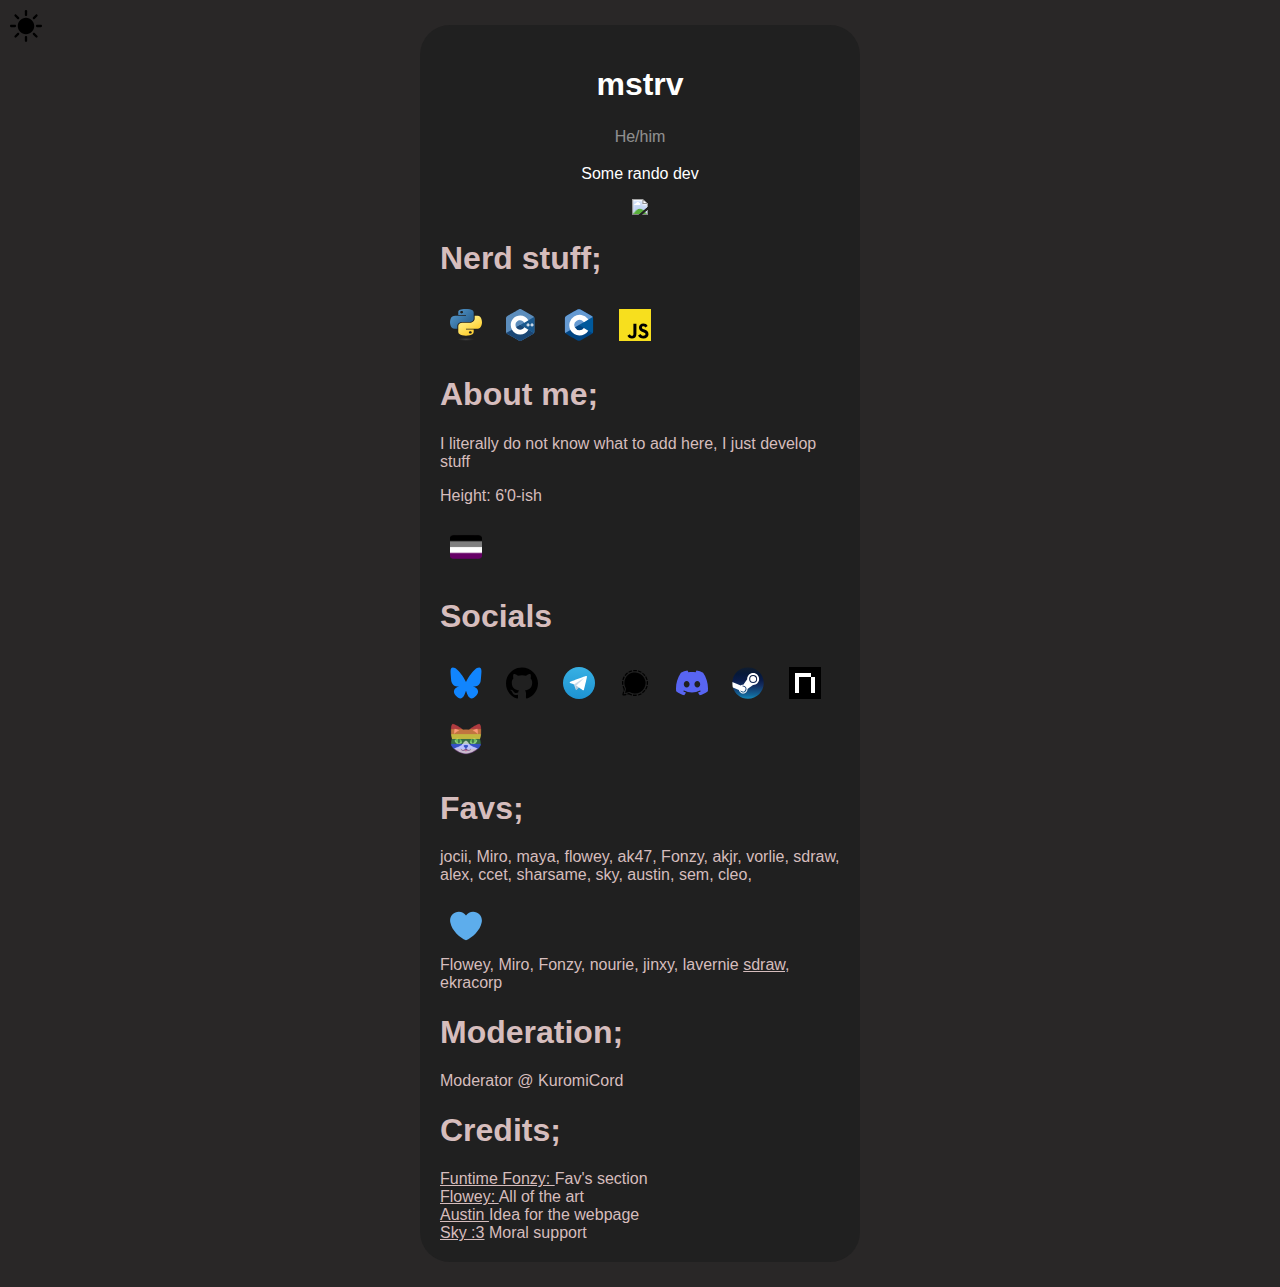
==== index.html @ 1d6849f6 "hotpatch, idk what i changed" ====
<!DOCTYPE html>
<html lang="en">
<head>
    <meta charset="UTF-8">
    <meta name="viewport" content="width=device-width, initial-scale=1.0">
    <link rel="stylesheet" href="styles/dark.css" id="theme-style">
    <link rel="icon" type="image/x-icon" href="/img/platforms/meowsocial.png">
    <script src="script.js"></script>
    <title>mstrv</title>
</head>
<body>
    <div class="wrapper">
        <div class="content">
            <h1>mstrv</h1>
            <div class="pronouns">He/him</div>
            <p>Some rando dev</p>
            <img src="https://discord.c99.nl/widget/theme-4/852891241125117962.png">
            <br>
            <div class="info">
                <h1>Nerd stuff;</h1>
                <div class="lang">
                    <a href="https://python.org">
                        <img src="img/icons/lang/python.svg" alt="Python" width="32" height="32" id="python-lang">
                        <div class="lang-tooltip">Python</div>
                    </a>
                </div>
                
                <div class="lang">
                    <a href="https://en.wikipedia.org/wiki/C%2B%2B">
                        <img src="img/icons/lang/cpp.svg" alt="C++" width="32" height="32" id="cpp-lang">
                        <div class="lang-tooltip">C++</div>
                    </a>
                </div>
                <div class="lang">
                    <a href="https://en.wikipedia.org/wiki/C">
                        <img src="img/icons/lang/c.svg" alt="C" width="32" height="32" id="c-lang">
                        <div class="lang-tooltip">C</div>
                    </a>
                </div>
                <div class="lang">
                    <a href="https://en.wikipedia.org/wiki/javascript">
                        <img src="img/icons/lang/js.svg" alt="JavaScript" width="32" height="32" id="js-lang">
                        <div class="lang-tooltip">JavaScript</div>
                    </a>
            </div>
            <div class="abtme">
                <h1> About me;</h1>
                <p> I literally do not know what to add here, I just develop stuff</p>
                <p> Height: 6'0-ish</p>
                <div class="sexuality">
                    <a href="https://lgbtqia.fandom.com/wiki/Asexual">
                        <img src="img/icons/asexual_pride_flag.png" alt="Asexual" width="32" height="32"  id="sexualityimg">
                        <div class="sexuality-tooltip">Asexual</div>
                    </a>
                </div>
            </div>
            <div class="wtfamidoing">
                <h1>Socials</h1>
                <a href="https://bsky.app/profile/mstrv.pl" class="platform">
                    <img src="img/platforms/bsky.svg" height="32" width="32" alt="Bsky">
                    <div class="platform-tooltip">Bluesky</div>
                </a>
                <a href="https://github.com/merowo" class="platform">
                    <img src="img/platforms/github.svg" height="32" width="32" alt="GitHub">
                    <div class="platform-tooltip">GitHub</div>
                </a>
                <a href="https://t.me/mstrv_pl" class="platform"> 
                    <img src="img/platforms/telegram.svg" height="32" width="32" alt="Telegram">
                    <div class="platform-tooltip">Telegram</div>
                </a>
                <a href="https://signal.me/#eu/SZ9XDUxWKH9Jk5J8yTR2GjT/53jJ+OvVmW6Jm0h5/0hXpMifmW1IcK3JAR5KY2PI" class="platform">
                    <img src="img/platforms/signal.svg" height="32" width="32" alt="Signal">
                    <div class="platform-tooltip">Signal</div>
                </a>
                <a href="discord" class="platform">
                    <img src="img/platforms/discord.svg" height="32" width="32" alt="Discord"> 
                    <div class="platform-tooltip">Discord</div>
                </a>
                <a href="https://steamcommunity.com/id/mstrv_pl" class="platform">
                    <img src="img/platforms/steam.svg" height="32" width="32" alt="Steam">
                    <div class="platform-tooltip">Steam</div>
                </a>
                <a href="https://namemc.com/profile/Mstrv.1" class="platform">
                    <img src="img/platforms/namemc.svg" height="32" width="32" alt="Minecraft">
                    <div class="platform-tooltip">NameMC</div>
                </a>
                <a href="https://meow.social/@mero" class="platform">
                    <img src="img/platforms/meowsocial.png" height="32" width="32" alt="Mastodon">
                    <div class="platform-tooltip">meow.social</div>
                </a>
            </div>
            <div class="favs">
                <h1> Favs;</h1>
                <p>jocii, Miro, maya, flowey, ak47, Fonzy, akjr, vorlie, sdraw, alex, ccet, sharsame, sky, austin, sem, cleo,<p>
                <div class="friend">
                    <a href="#">
                        <img src="img/icons/friendship.svg" alt="Friendship" width="32" height="32" id="friend">
                        <div class="friend-tooltip">Friends <br>
                            <span class="first-line">Really just people without who I wouldn't be the person I am, I wanted to say thank you to people below.</span>
                        </div>
                    </a>
                </div>
                <br>
                Flowey, Miro, Fonzy, nourie, jinxy, lavernie <a href="https://www.instagram.com/ssdrawrof">sdraw</a>, ekracorp
            </div>
            <div class="work">
                <h1 style="text-align: left;">Moderation;</h1>
                <p>Moderator @ KuromiCord</p>
            </div>
            <div class="credits">
                <h1>Credits;</h1>
                <a href="https://github.com/funtimefonzy">Funtime Fonzy: </a><span>Fav's section</span><br>
                <a href="https://www.instagram.com/floweythechocolate">Flowey: </a><span>All of the art</span><br>
                <a href="https://austinn.profile.lol/">Austin </a><span>Idea for the webpage</span><br>
                <a href="https://twitter.com/dootskyre">Sky :3</a><span> Moral support</span>
            </div>
        </div>
    </div>
    <a rel="me" href="https://meow.social/@mero"></a>
    <!-- a button to switch theme from dark to light -->
    <div class="theme-switch">
        <a href="javascript:switchTheme()" id="theme-switch">
            <img src="img/icons/sun.svg" alt="Theme" width="32" height="32">
        </a>
    </div>

</body>
</html>
---- styles/dark.css ----
/* Global styles */
body {
  margin: 0;
  padding: 0;
  font-family: Arial, sans-serif;
  background: #292727; 
}

.wrapper {
  display: flex;
  justify-content: center;
  align-items: center;
  min-height: 100vh;
}

.content {
  text-align: center;
  padding: 20px;
  border-radius: 30px;
  background-color:#202020;
  color: #fff; 
  max-width: 400px; 
  overflow-wrap: break-word; 
  margin-bottom: 25px;
  margin-top: 25px;
}

/* Pronouns field styling */
.pronouns {
  opacity: 50%;
  padding: 3px;
  border-radius: 2px;
  margin-top: 2px; 
  color: #fff; 
}

/* Info field styling */
.info, .abtme, .favs, .work, .relatables, .wtfamidoing {
  text-align: left;
  margin-top: 10px; 
  color: #d6bdbd; 
}
.work {
  text-align: left;
  margin-top: 10px; 
  color: #d6bdbd; 
}

a {
  color: inherit; 
  text-decoration: underline;
  cursor: pointer; 
}

.credits {
  text-align: left;
  margin-top: 10px; 
  color: #d6bdbd; 
}

/* Friends and platform styling */
.friend, .platform, .sexuality, .lang {
  display: inline-block;
  position: relative;
  margin: 10px;
  transition: transform 0.3s ease;
}

.friend:hover, .platform:hover, .sexuality:hover, .lang:hover {
  transform: scale(1.2);
}

.friend-tooltip {
  width: 250px; /* Adjust the width as needed */
  white-space: normal; /* Allow word wrapping */
}



.friend-tooltip, .platform-tooltip, .sexuality-tooltip, .lang-tooltip {
  position: absolute;
  top: 100%;
  left: 50%;
  transform: translateX(-50%);
  background-color: #333;
  color: #fff;
  padding: 5px;
  border-radius: 5px;
  opacity: 0;
  transition: opacity 0.3s ease;
  pointer-events: none;
}

.friend:hover .friend-tooltip, 
.platform:hover .platform-tooltip, 
.sexuality:hover .sexuality-tooltip,
.lang:hover .lang-tooltip {
  opacity: 1;
}
.friend-tooltip:before, .platform-tooltip:before, .sexuality-tooltip:before, .lang-tooltip:before {
  content: '';
  position: absolute;
  top: -5px;
  left: 50%;
  transform: translateX(-50%);
  border-width: 5px;
  border-style: solid;
  border-color: transparent transparent #333 transparent;
}

.first-line {
  font-size: 12px; /* Adjust the font size as needed */
}

.theme-switch {
  position: absolute;
  top: 0;
  left: 0;
  margin: 10px;
  
  

}
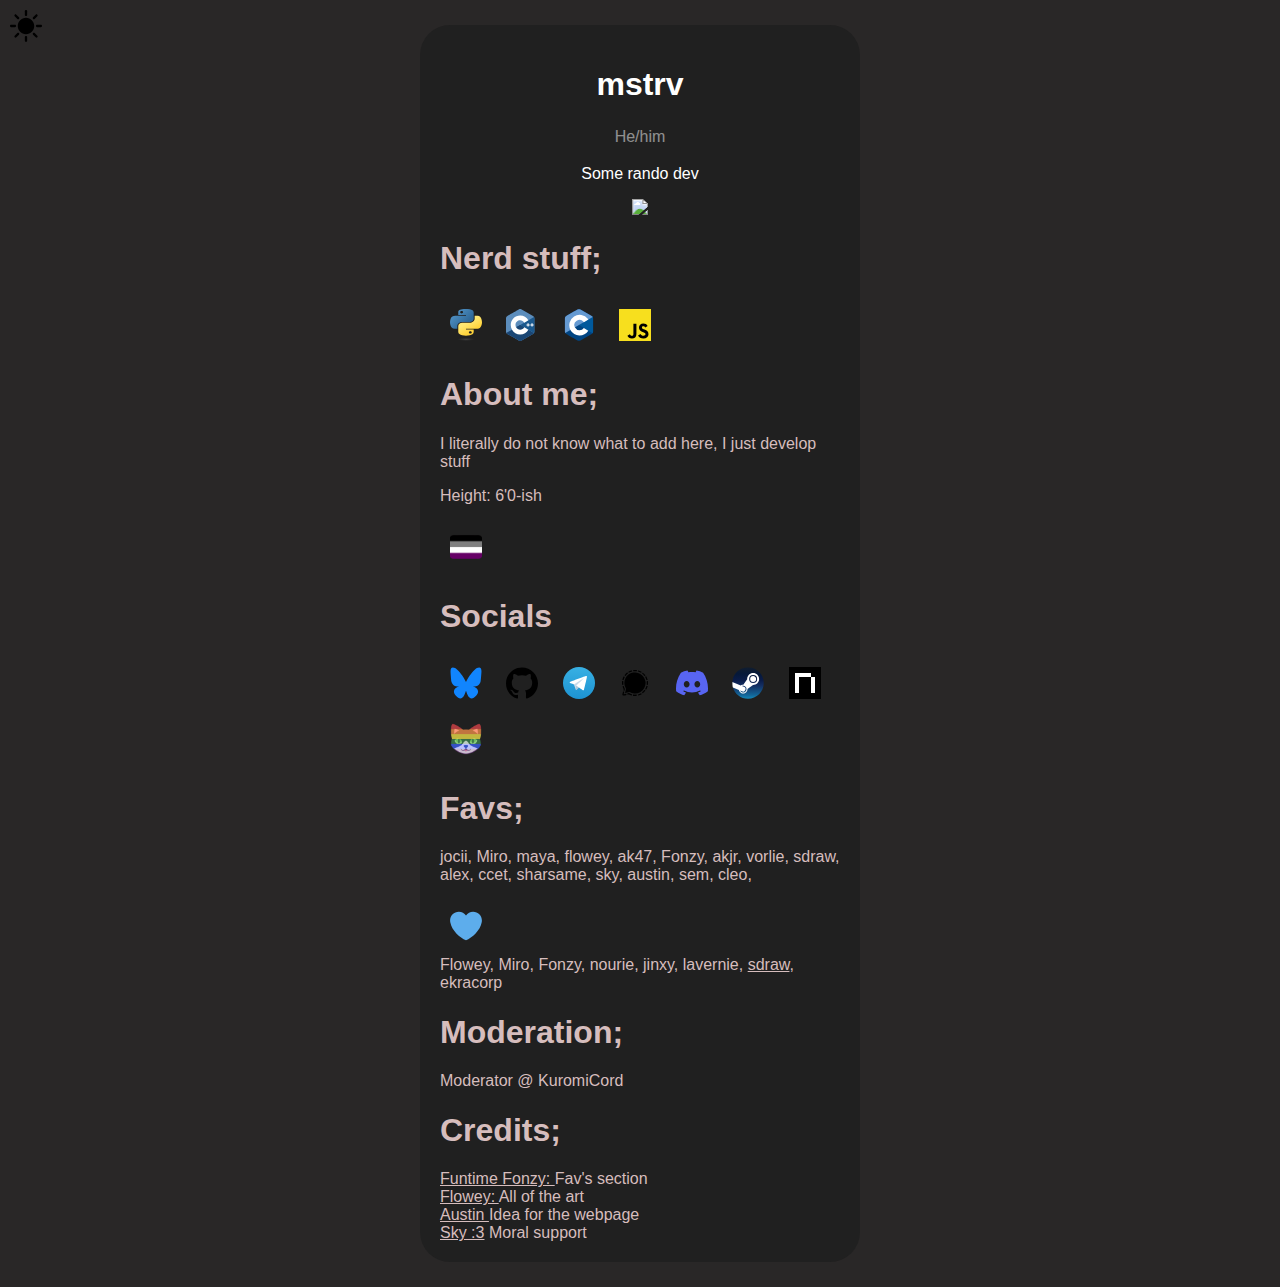
==== commit 85b18f46: "added a comma" ====
--- a/index.html
+++ b/index.html
@@ -101,7 +101,7 @@
                     </a>
                 </div>
                 <br>
-                Flowey, Miro, Fonzy, nourie, jinxy, lavernie <a href="https://www.instagram.com/ssdrawrof">sdraw</a>, ekracorp
+                Flowey, Miro, Fonzy, nourie, jinxy, lavernie, <a href="https://www.instagram.com/ssdrawrof">sdraw</a>, ekracorp
             </div>
             <div class="work">
                 <h1 style="text-align: left;">Moderation;</h1>
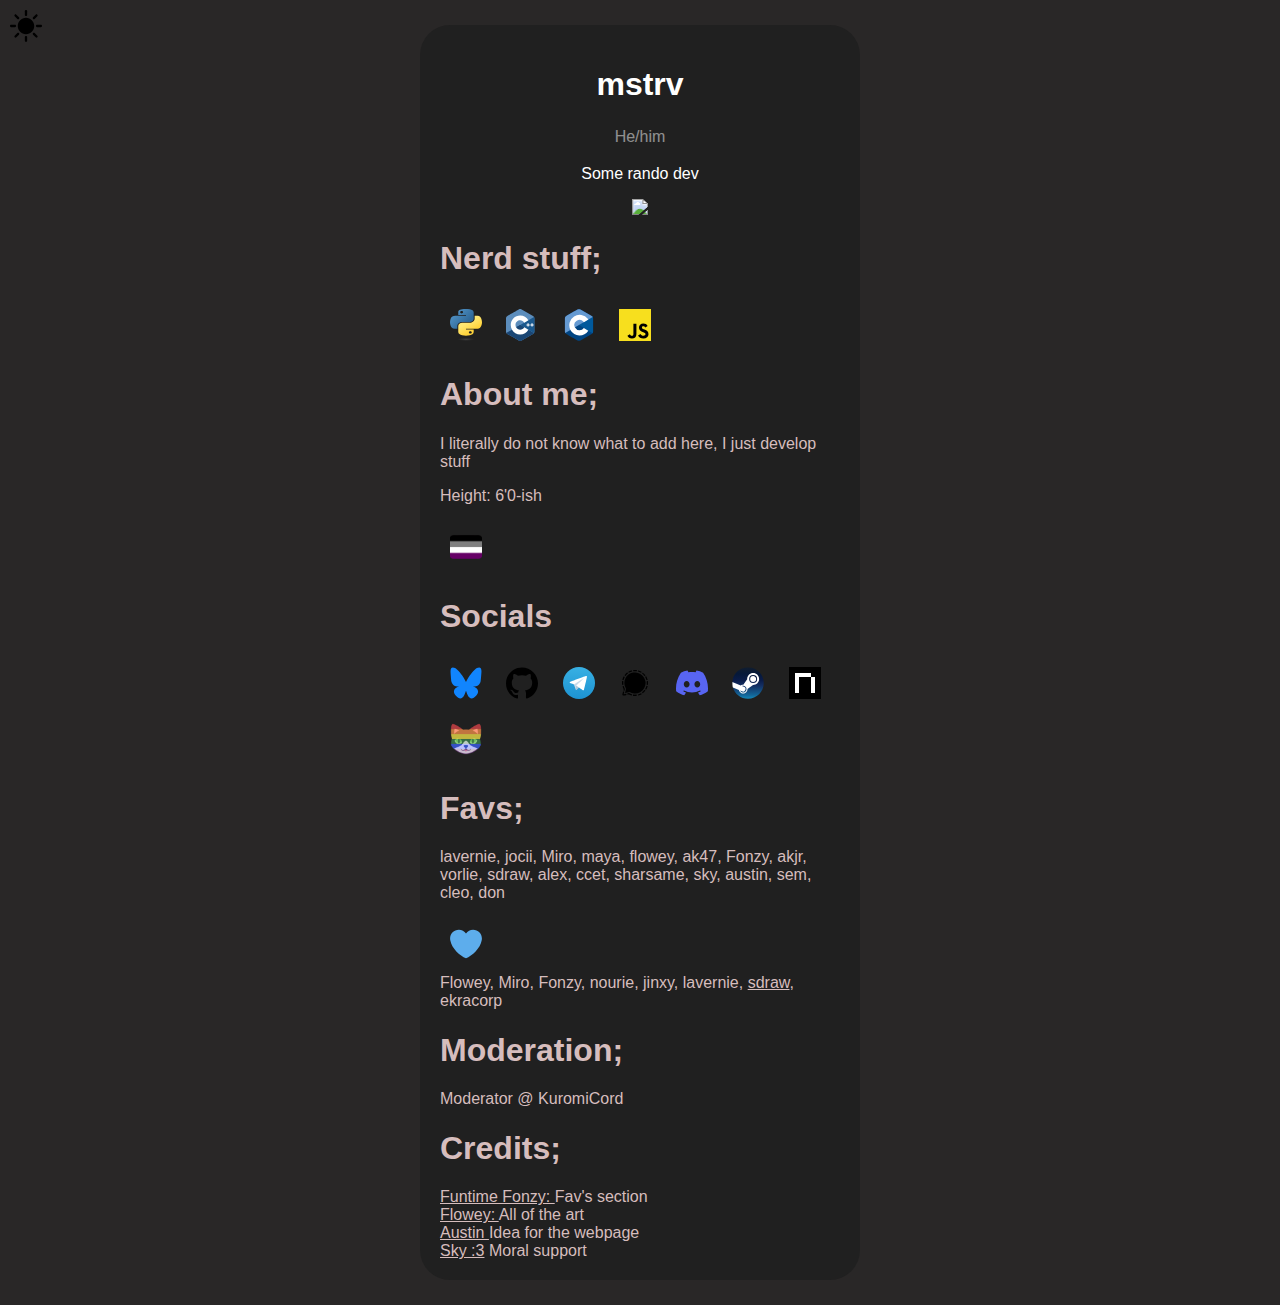
==== commit 224291d2: "idk what i added for real" ====
--- a/index.html
+++ b/index.html
@@ -91,7 +91,7 @@
             </div>
             <div class="favs">
                 <h1> Favs;</h1>
-                <p>jocii, Miro, maya, flowey, ak47, Fonzy, akjr, vorlie, sdraw, alex, ccet, sharsame, sky, austin, sem, cleo,<p>
+                <p>lavernie, jocii, Miro, maya, flowey, ak47, Fonzy, akjr, vorlie, sdraw, alex, ccet, sharsame, sky, austin, sem, cleo, don<p>
                 <div class="friend">
                     <a href="#">
                         <img src="img/icons/friendship.svg" alt="Friendship" width="32" height="32" id="friend">
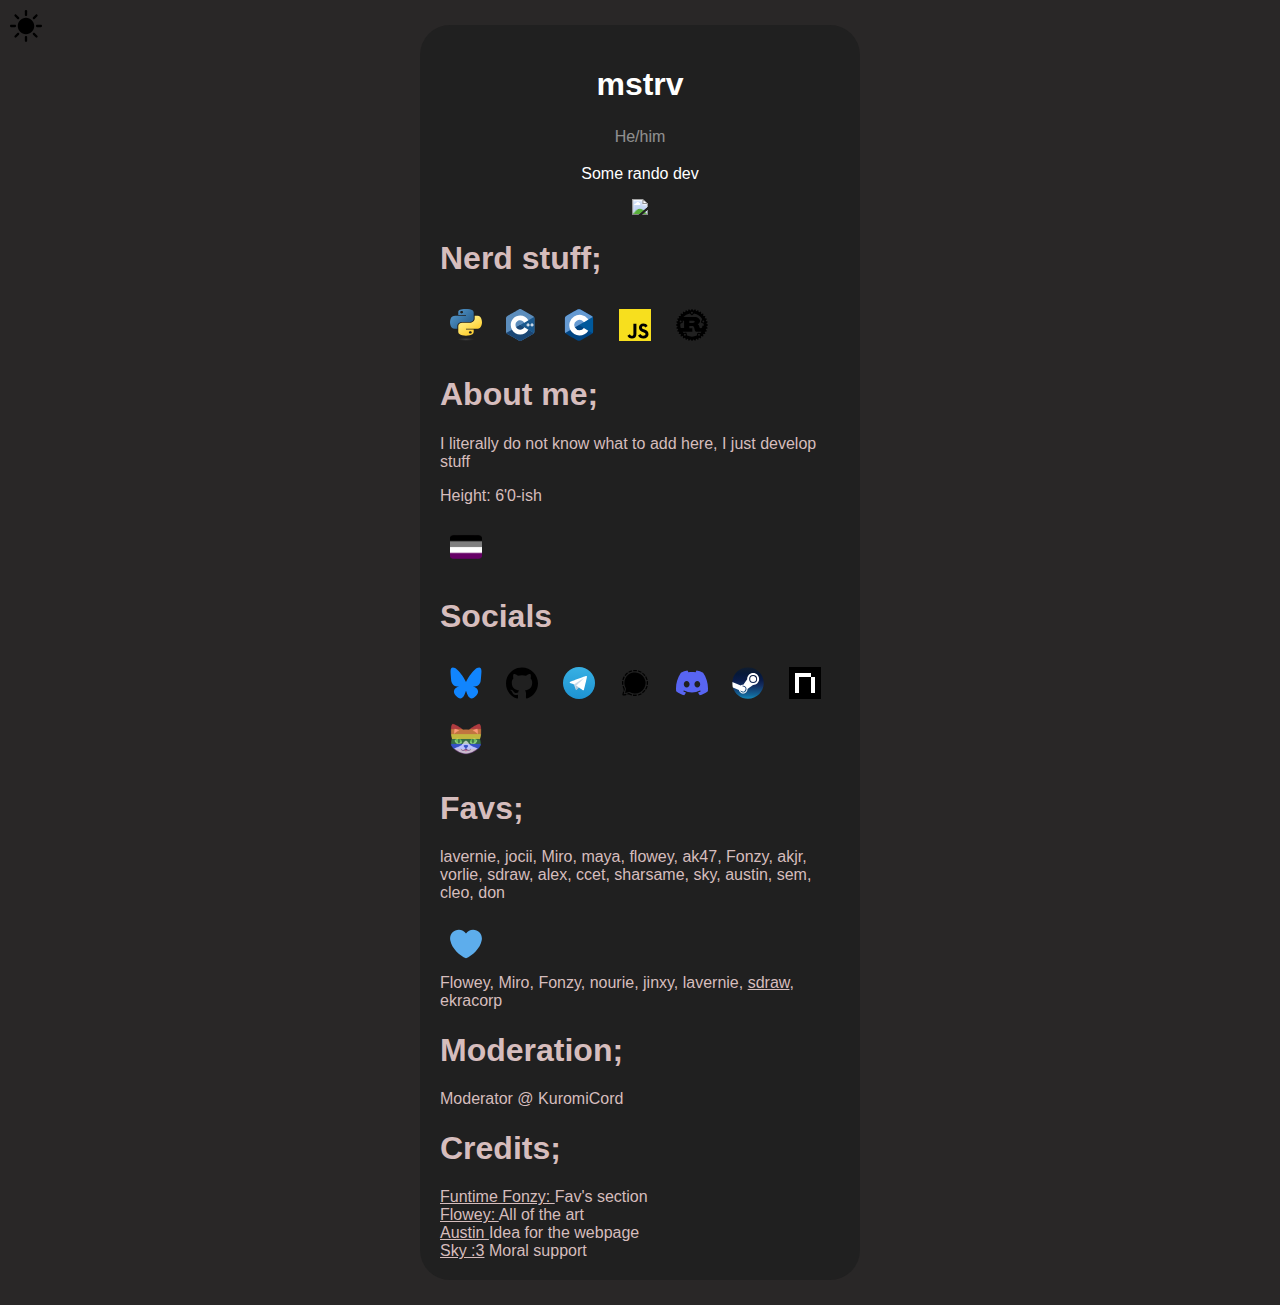
==== commit 8b8fe1ca: "Added rust as a lang under nerd stuff; header" ====
--- a/index.html
+++ b/index.html
@@ -42,6 +42,12 @@
                         <img src="img/icons/lang/js.svg" alt="JavaScript" width="32" height="32" id="js-lang">
                         <div class="lang-tooltip">JavaScript</div>
                     </a>
+            </div>
+            <div class="lang">
+                <a href="https://en.wikipedia.org/wiki/rust_(programming_language)">
+                    <img src="img/icons/lang/rust.svg" alt="Rust" width="32" height="32" id="rust-lang">
+                    <div class="lang-tooltip">Rust</div>
+                </a>
             </div>
             <div class="abtme">
                 <h1> About me;</h1>
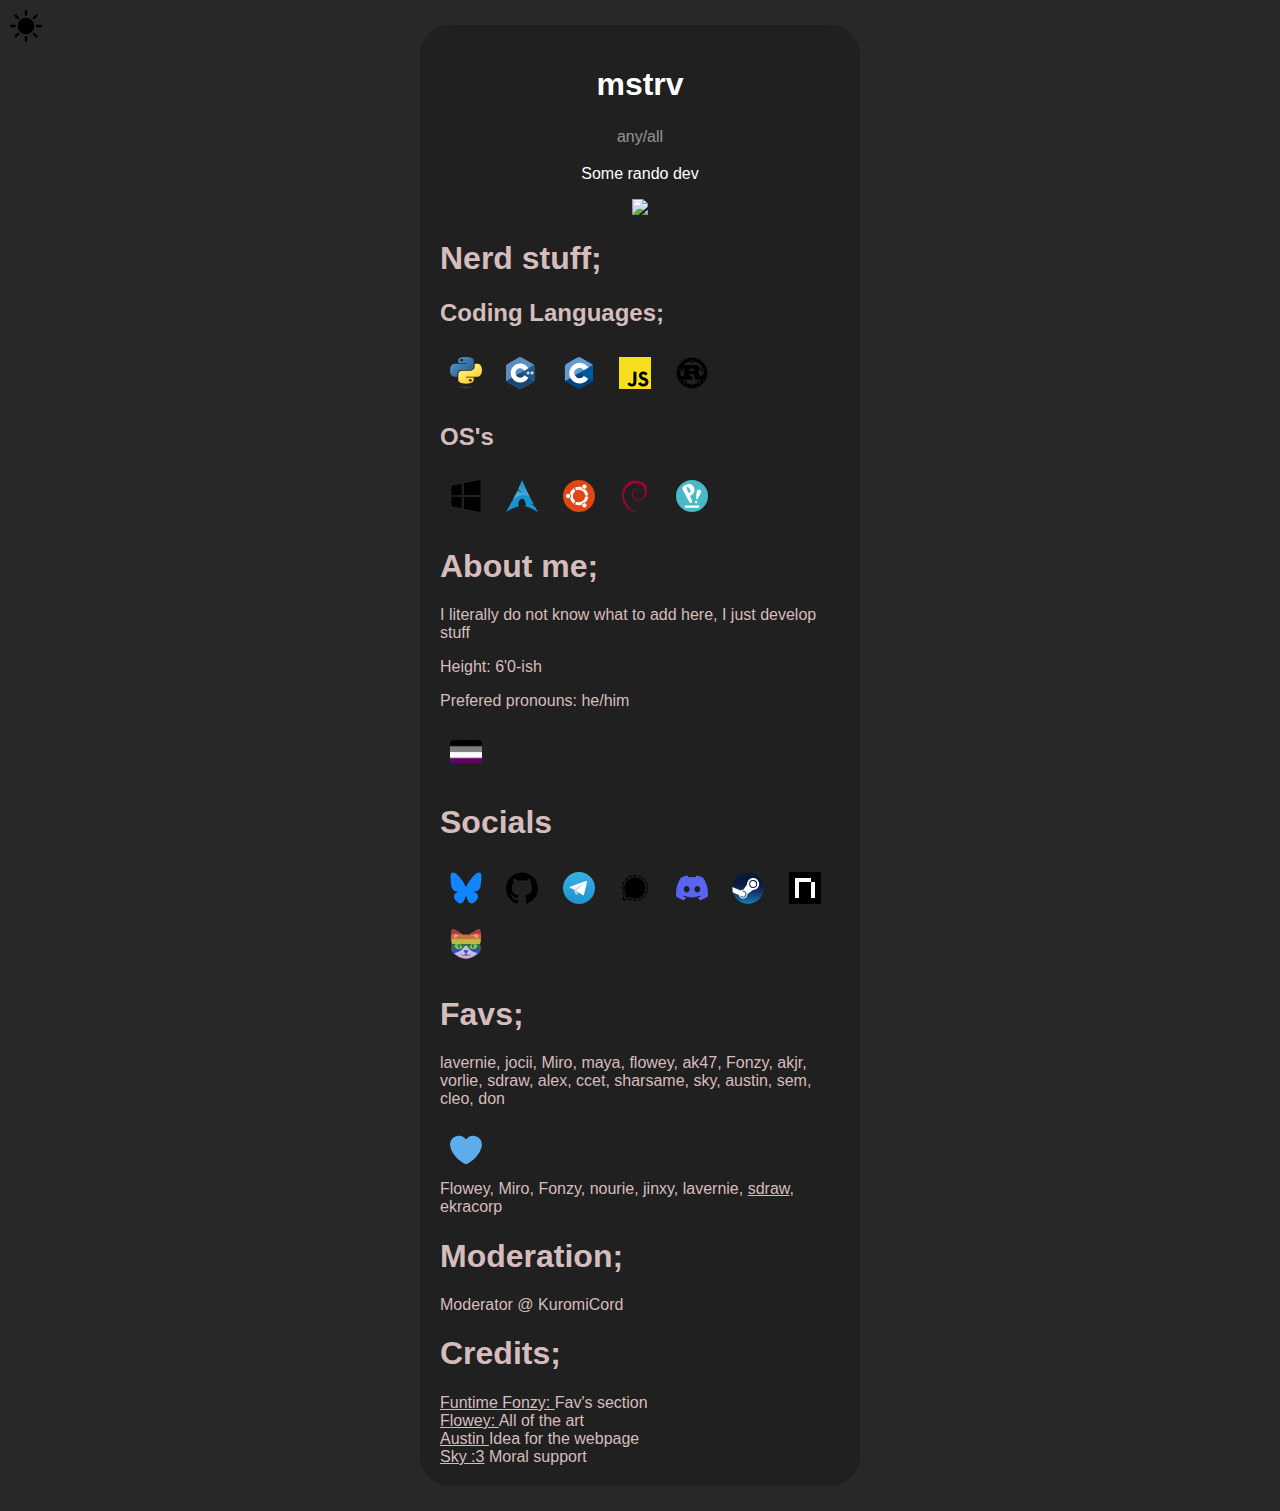
==== commit fdb142de: "Updated pronouns, added more stuff to nerd stuff section, added prefered pronouns to about me;" ====
--- a/index.html
+++ b/index.html
@@ -12,19 +12,19 @@
     <div class="wrapper">
         <div class="content">
             <h1>mstrv</h1>
-            <div class="pronouns">He/him</div>
+            <div class="pronouns">any/all</div>
             <p>Some rando dev</p>
             <img src="https://discord.c99.nl/widget/theme-4/852891241125117962.png">
             <br>
             <div class="info">
                 <h1>Nerd stuff;</h1>
+                <h2>Coding Languages;</h2>
                 <div class="lang">
                     <a href="https://python.org">
                         <img src="img/icons/lang/python.svg" alt="Python" width="32" height="32" id="python-lang">
                         <div class="lang-tooltip">Python</div>
                     </a>
                 </div>
-                
                 <div class="lang">
                     <a href="https://en.wikipedia.org/wiki/C%2B%2B">
                         <img src="img/icons/lang/cpp.svg" alt="C++" width="32" height="32" id="cpp-lang">
@@ -42,17 +42,50 @@
                         <img src="img/icons/lang/js.svg" alt="JavaScript" width="32" height="32" id="js-lang">
                         <div class="lang-tooltip">JavaScript</div>
                     </a>
-            </div>
-            <div class="lang">
-                <a href="https://en.wikipedia.org/wiki/rust_(programming_language)">
-                    <img src="img/icons/lang/rust.svg" alt="Rust" width="32" height="32" id="rust-lang">
-                    <div class="lang-tooltip">Rust</div>
-                </a>
+                </div>
+                <div class="lang">
+                    <a href="https://en.wikipedia.org/wiki/rust_(programming_language)">
+                        <img src="img/icons/lang/rust.svg" alt="Rust" width="32" height="32" id="rust-lang">
+                        <div class="lang-tooltip">Rust</div>
+                    </a>
+                </div>
+                <h2>OS's</h2>
+                <div class="operatingsystem">
+                    <a href="https://en.wikipedia.org/wiki/Microsoft_Windows">
+                        <img src="img/icons/os/windows.svg" alt="Windows" width="32" height="32" id="windows-os">
+                        <div class="os-tooltip">Windows</div>
+                    </a>
+                </div>
+                <div class="operatingsystem">
+                    <a href="https://en.wikipedia.org/wiki/Arch_Linux">
+                        <img src="img/icons/os/arch.svg" alt="Arch Linux" width="32" height="32" id="arch-os">
+                        <div class="os-tooltip">Arch Linux</div>
+                    </a>
+                </div>
+                <div class="operatingsystem">
+                    <a href="https://en.wikipedia.org/wiki/Ubuntu">
+                        <img src="img/icons/os/ubuntu.svg" alt="Ubuntu" width="32" height="32" id="debian-os">
+                        <div class="os-tooltip">Ubuntu</div>
+                    </a>
+                </div>
+                <div class="operatingsystem">
+                    <a href="https://en.wikipedia.org/wiki/Debian">
+                        <img src="img/icons/os/debian.svg" alt="Debian" width="32" height="32" id="debian-os">
+                        <div class="os-tooltip">Debian</div>
+                    </a>
+                </div>
+                <div class="operatingsystem">
+                    <a href="https://en.wikipedia.org/wiki/Pop!_OS">
+                        <img src="img/icons/os/pop-os.svg" alt="Pop! OS" width="32" height="32" id="pop-os">
+                        <div class="os-tooltip">Pop! OS</div>
+                    </a>
+                </div>
             </div>
             <div class="abtme">
                 <h1> About me;</h1>
                 <p> I literally do not know what to add here, I just develop stuff</p>
                 <p> Height: 6'0-ish</p>
+                <p>Prefered pronouns: he/him</p>
                 <div class="sexuality">
                     <a href="https://lgbtqia.fandom.com/wiki/Asexual">
                         <img src="img/icons/asexual_pride_flag.png" alt="Asexual" width="32" height="32"  id="sexualityimg">
@@ -129,6 +162,5 @@
             <img src="img/icons/sun.svg" alt="Theme" width="32" height="32">
         </a>
     </div>
-
 </body>
 </html>
--- a/styles/dark.css
+++ b/styles/dark.css
@@ -59,14 +59,14 @@
 }
 
 /* Friends and platform styling */
-.friend, .platform, .sexuality, .lang {
+.friend, .platform, .sexuality, .lang, .operatingsystem {
   display: inline-block;
   position: relative;
   margin: 10px;
   transition: transform 0.3s ease;
 }
 
-.friend:hover, .platform:hover, .sexuality:hover, .lang:hover {
+.friend:hover, .platform:hover, .sexuality:hover, .lang:hover, .operatingsystem:hover {
   transform: scale(1.2);
 }
 
@@ -77,7 +77,7 @@
 
 
 
-.friend-tooltip, .platform-tooltip, .sexuality-tooltip, .lang-tooltip {
+.friend-tooltip, .platform-tooltip, .sexuality-tooltip, .lang-tooltip, .os-tooltip {
   position: absolute;
   top: 100%;
   left: 50%;
@@ -94,7 +94,8 @@
 .friend:hover .friend-tooltip, 
 .platform:hover .platform-tooltip, 
 .sexuality:hover .sexuality-tooltip,
-.lang:hover .lang-tooltip {
+.lang:hover .lang-tooltip, 
+.operatingsystem:hover .os-tooltip {
   opacity: 1;
 }
 .friend-tooltip:before, .platform-tooltip:before, .sexuality-tooltip:before, .lang-tooltip:before {
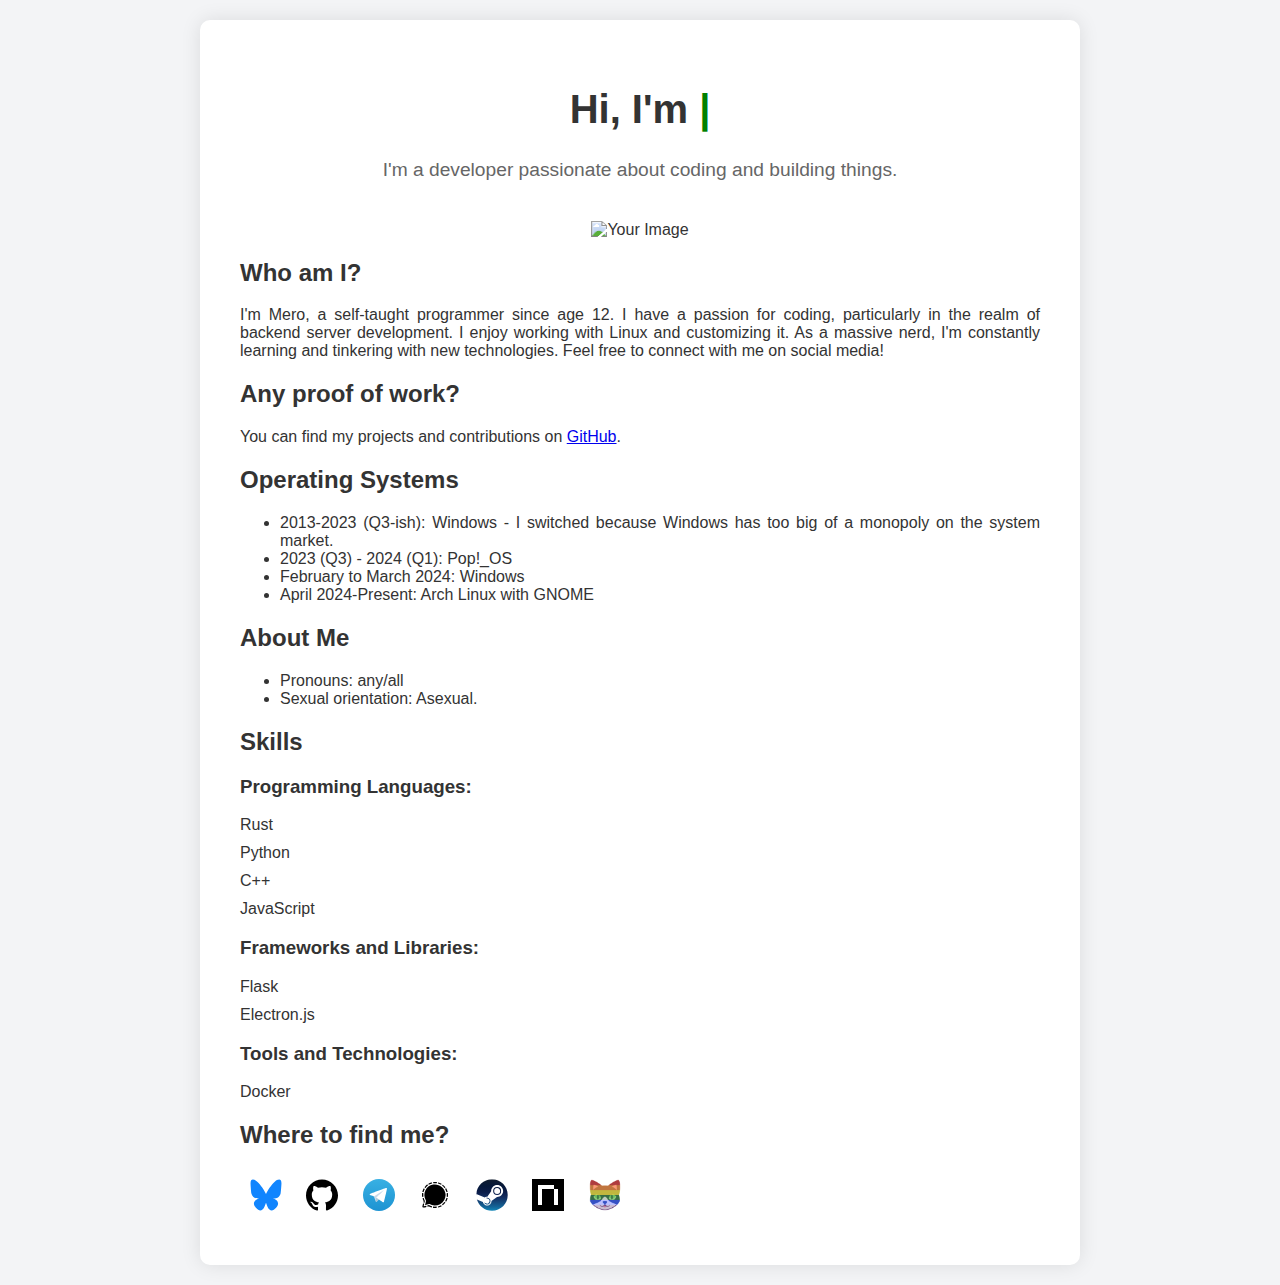
==== commit b53cb9f8: "Re-write of the whole website." ====
--- a/index.html
+++ b/index.html
@@ -1,166 +1,109 @@
 <!DOCTYPE html>
 <html lang="en">
 <head>
-    <meta charset="UTF-8">
-    <meta name="viewport" content="width=device-width, initial-scale=1.0">
-    <link rel="stylesheet" href="styles/dark.css" id="theme-style">
-    <link rel="icon" type="image/x-icon" href="/img/platforms/meowsocial.png">
-    <script src="script.js"></script>
-    <title>mstrv</title>
+  <meta charset="UTF-8">
+  <meta name="viewport" content="width=device-width, initial-scale=1.0">
+  <title>mstrv - portfolio</title>
+  <link rel="stylesheet" href="styles.css">
 </head>
 <body>
-    <div class="wrapper">
-        <div class="content">
-            <h1>mstrv</h1>
-            <div class="pronouns">any/all</div>
-            <p>Some rando dev</p>
-            <img src="https://discord.c99.nl/widget/theme-4/852891241125117962.png">
-            <br>
-            <div class="info">
-                <h1>Nerd stuff;</h1>
-                <h2>Coding Languages;</h2>
-                <div class="lang">
-                    <a href="https://python.org">
-                        <img src="img/icons/lang/python.svg" alt="Python" width="32" height="32" id="python-lang">
-                        <div class="lang-tooltip">Python</div>
-                    </a>
-                </div>
-                <div class="lang">
-                    <a href="https://en.wikipedia.org/wiki/C%2B%2B">
-                        <img src="img/icons/lang/cpp.svg" alt="C++" width="32" height="32" id="cpp-lang">
-                        <div class="lang-tooltip">C++</div>
-                    </a>
-                </div>
-                <div class="lang">
-                    <a href="https://en.wikipedia.org/wiki/C">
-                        <img src="img/icons/lang/c.svg" alt="C" width="32" height="32" id="c-lang">
-                        <div class="lang-tooltip">C</div>
-                    </a>
-                </div>
-                <div class="lang">
-                    <a href="https://en.wikipedia.org/wiki/javascript">
-                        <img src="img/icons/lang/js.svg" alt="JavaScript" width="32" height="32" id="js-lang">
-                        <div class="lang-tooltip">JavaScript</div>
-                    </a>
-                </div>
-                <div class="lang">
-                    <a href="https://en.wikipedia.org/wiki/rust_(programming_language)">
-                        <img src="img/icons/lang/rust.svg" alt="Rust" width="32" height="32" id="rust-lang">
-                        <div class="lang-tooltip">Rust</div>
-                    </a>
-                </div>
-                <h2>OS's</h2>
-                <div class="operatingsystem">
-                    <a href="https://en.wikipedia.org/wiki/Microsoft_Windows">
-                        <img src="img/icons/os/windows.svg" alt="Windows" width="32" height="32" id="windows-os">
-                        <div class="os-tooltip">Windows</div>
-                    </a>
-                </div>
-                <div class="operatingsystem">
-                    <a href="https://en.wikipedia.org/wiki/Arch_Linux">
-                        <img src="img/icons/os/arch.svg" alt="Arch Linux" width="32" height="32" id="arch-os">
-                        <div class="os-tooltip">Arch Linux</div>
-                    </a>
-                </div>
-                <div class="operatingsystem">
-                    <a href="https://en.wikipedia.org/wiki/Ubuntu">
-                        <img src="img/icons/os/ubuntu.svg" alt="Ubuntu" width="32" height="32" id="debian-os">
-                        <div class="os-tooltip">Ubuntu</div>
-                    </a>
-                </div>
-                <div class="operatingsystem">
-                    <a href="https://en.wikipedia.org/wiki/Debian">
-                        <img src="img/icons/os/debian.svg" alt="Debian" width="32" height="32" id="debian-os">
-                        <div class="os-tooltip">Debian</div>
-                    </a>
-                </div>
-                <div class="operatingsystem">
-                    <a href="https://en.wikipedia.org/wiki/Pop!_OS">
-                        <img src="img/icons/os/pop-os.svg" alt="Pop! OS" width="32" height="32" id="pop-os">
-                        <div class="os-tooltip">Pop! OS</div>
-                    </a>
-                </div>
-            </div>
-            <div class="abtme">
-                <h1> About me;</h1>
-                <p> I literally do not know what to add here, I just develop stuff</p>
-                <p> Height: 6'0-ish</p>
-                <p>Prefered pronouns: he/him</p>
-                <div class="sexuality">
-                    <a href="https://lgbtqia.fandom.com/wiki/Asexual">
-                        <img src="img/icons/asexual_pride_flag.png" alt="Asexual" width="32" height="32"  id="sexualityimg">
-                        <div class="sexuality-tooltip">Asexual</div>
-                    </a>
-                </div>
-            </div>
-            <div class="wtfamidoing">
-                <h1>Socials</h1>
-                <a href="https://bsky.app/profile/mstrv.pl" class="platform">
-                    <img src="img/platforms/bsky.svg" height="32" width="32" alt="Bsky">
-                    <div class="platform-tooltip">Bluesky</div>
-                </a>
-                <a href="https://github.com/merowo" class="platform">
-                    <img src="img/platforms/github.svg" height="32" width="32" alt="GitHub">
-                    <div class="platform-tooltip">GitHub</div>
-                </a>
-                <a href="https://t.me/mstrv_pl" class="platform"> 
-                    <img src="img/platforms/telegram.svg" height="32" width="32" alt="Telegram">
-                    <div class="platform-tooltip">Telegram</div>
-                </a>
-                <a href="https://signal.me/#eu/SZ9XDUxWKH9Jk5J8yTR2GjT/53jJ+OvVmW6Jm0h5/0hXpMifmW1IcK3JAR5KY2PI" class="platform">
-                    <img src="img/platforms/signal.svg" height="32" width="32" alt="Signal">
-                    <div class="platform-tooltip">Signal</div>
-                </a>
-                <a href="discord" class="platform">
-                    <img src="img/platforms/discord.svg" height="32" width="32" alt="Discord"> 
-                    <div class="platform-tooltip">Discord</div>
-                </a>
-                <a href="https://steamcommunity.com/id/mstrv_pl" class="platform">
-                    <img src="img/platforms/steam.svg" height="32" width="32" alt="Steam">
-                    <div class="platform-tooltip">Steam</div>
-                </a>
-                <a href="https://namemc.com/profile/Mstrv.1" class="platform">
-                    <img src="img/platforms/namemc.svg" height="32" width="32" alt="Minecraft">
-                    <div class="platform-tooltip">NameMC</div>
-                </a>
-                <a href="https://meow.social/@mero" class="platform">
-                    <img src="img/platforms/meowsocial.png" height="32" width="32" alt="Mastodon">
-                    <div class="platform-tooltip">meow.social</div>
-                </a>
-            </div>
-            <div class="favs">
-                <h1> Favs;</h1>
-                <p>lavernie, jocii, Miro, maya, flowey, ak47, Fonzy, akjr, vorlie, sdraw, alex, ccet, sharsame, sky, austin, sem, cleo, don<p>
-                <div class="friend">
-                    <a href="#">
-                        <img src="img/icons/friendship.svg" alt="Friendship" width="32" height="32" id="friend">
-                        <div class="friend-tooltip">Friends <br>
-                            <span class="first-line">Really just people without who I wouldn't be the person I am, I wanted to say thank you to people below.</span>
-                        </div>
-                    </a>
-                </div>
-                <br>
-                Flowey, Miro, Fonzy, nourie, jinxy, lavernie, <a href="https://www.instagram.com/ssdrawrof">sdraw</a>, ekracorp
-            </div>
-            <div class="work">
-                <h1 style="text-align: left;">Moderation;</h1>
-                <p>Moderator @ KuromiCord</p>
-            </div>
-            <div class="credits">
-                <h1>Credits;</h1>
-                <a href="https://github.com/funtimefonzy">Funtime Fonzy: </a><span>Fav's section</span><br>
-                <a href="https://www.instagram.com/floweythechocolate">Flowey: </a><span>All of the art</span><br>
-                <a href="https://austinn.profile.lol/">Austin </a><span>Idea for the webpage</span><br>
-                <a href="https://twitter.com/dootskyre">Sky :3</a><span> Moral support</span>
-            </div>
+  <!-- Wrapper -->
+  <div class="wrapper">
+    <!-- Content -->
+    <div class="content">
+      <!-- Header -->
+      <div class="header">
+        <!-- Title -->
+        <h1 class="title">Hi, I'm <span id="name-placeholder"></span><span class="cursor">|</span></h1>
+        <!-- Description -->
+        <p class="description">I'm a developer passionate about coding and building things.</p>
+      </div>
+      <!-- Image -->
+      <div class="image-container">
+        <img src="https://cdn.discordapp.com/avatars/852891241125117962/a95e72456472b22d3b08c502fa4bd4bb.webp?size=512&format=webp&width=0&height=128" alt="Your Image" height="200" width="200">
+      </div>
+
+      <!-- Full Description -->
+      <div class="full-description">
+        <h2>Who am I?</h2>
+        <p>I'm Mero, a self-taught programmer since age 12. I have a passion for coding, particularly in the realm of backend server development. I enjoy working with Linux and customizing it. As a massive nerd, I'm constantly learning and tinkering with new technologies. Feel free to connect with me on social media!</p>
+        <!-- Proof of Work -->
+        <h2>Any proof of work?</h2>
+        <p>You can find my projects and contributions on <a href="https://github.com/merowo" target="_blank">GitHub</a>.</p>
+        <!-- List of Operating Systems -->
+        <h2>Operating Systems</h2>
+        <ul>
+          <li>2013-2023 (Q3-ish): Windows - I switched because Windows has too big of a monopoly on the system market.</li>
+          <li>2023 (Q3) - 2024 (Q1): Pop!_OS</li>
+          <li>February to March 2024: Windows</li>
+          <li>April 2024-Present: Arch Linux with GNOME</li>
+        </ul>
+        <!-- About Me -->
+        <h2>About Me</h2>
+        <ul>
+          <li>Pronouns: any/all</li>
+          <li>Sexual orientation: Asexual.</li>
+          <!-- Add more personal details if desired -->
+        </ul>
+        <!-- Skills -->
+        <h2>Skills</h2>
+        <div class="skills">
+          <h3>Programming Languages:</h3>
+          <ul>
+            <li>Rust</li>
+            <li>Python</li>
+            <li>C++</li>
+            <li>JavaScript</li>
+          </ul>
+          <h3>Frameworks and Libraries:</h3>
+          <ul>
+            <li>Flask</li>
+            <li>Electron.js</li>
+          </ul>
+          <h3>Tools and Technologies:</h3>
+          <ul>
+            <li>Docker</li>
+          </ul>
         </div>
+
+        <!-- Find Me -->
+        <h2>Where to find me?</h2>
+        <div class="platforms">
+          <a href="https://bsky.app/profile/mstrv.pl" class="platform">
+            <img src="img/platforms/bsky.svg" height="32" width="32" alt="Bsky">
+            <div class="platform-tooltip">Bluesky</div>
+          </a>
+          <a href="https://github.com/merowo" class="platform">
+            <img src="img/platforms/github.svg" height="32" width="32" alt="GitHub">
+            <div class="platform-tooltip">GitHub</div>
+          </a>
+          <a href="https://t.me/mstrv_pl" class="platform"> 
+            <img src="img/platforms/telegram.svg" height="32" width="32" alt="Telegram">
+            <div class="platform-tooltip">Telegram</div>
+          </a>
+          <a href="https://signal.me/#eu/SZ9XDUxWKH9Jk5J8yTR2GjT/53jJ+OvVmW6Jm0h5/0hXpMifmW1IcK3JAR5KY2PI" class="platform">
+            <img src="img/platforms/signal.svg" height="32" width="32" alt="Signal">
+            <div class="platform-tooltip">Signal</div>
+          </a>
+          <a href="https://steamcommunity.com/id/mstrv_pl" class="platform">
+            <img src="img/platforms/steam.svg" height="32" width="32" alt="Steam">
+            <div class="platform-tooltip">Steam</div>
+          </a>
+          <a href="https://namemc.com/profile/Mstrv.1" class="platform">
+            <img src="img/platforms/namemc.svg" height="32" width="32" alt="Minecraft">
+            <div class="platform-tooltip">NameMC</div>
+          </a>
+          <a href="https://meow.social/@mero" class="platform">
+            <img src="img/platforms/meowsocial.png" height="32" width="32" alt="Mastodon">
+            <div class="platform-tooltip">meow.social</div>
+          </a>
+        </div>
+      </div>
     </div>
-    <a rel="me" href="https://meow.social/@mero"></a>
-    <!-- a button to switch theme from dark to light -->
-    <div class="theme-switch">
-        <a href="javascript:switchTheme()" id="theme-switch">
-            <img src="img/icons/sun.svg" alt="Theme" width="32" height="32">
-        </a>
-    </div>
+  </div>
+  
+
+  <!-- JavaScript -->
+  <script src="script.js"></script>
 </body>
 </html>
--- a/styles.css
+++ b/styles.css
@@ -0,0 +1,112 @@
+/* Platform styling */
+.platform {
+  display: inline-block;
+  position: relative;
+  margin: 10px;
+  transition: transform 0.3s ease;
+}
+
+.platform:hover {
+  transform: scale(1.2);
+}
+
+.platform-tooltip {
+  position: absolute;
+  top: 100%;
+  left: 50%;
+  transform: translateX(-50%);
+  background-color: #5d5c5c;
+  color: #fff;
+  padding: 5px;
+  border-radius: 5px;
+  opacity: 0;
+  transition: opacity 0.3s ease;
+  pointer-events: none;
+}
+
+.platform:hover .platform-tooltip {
+  opacity: 1;
+}
+
+/* Global styles */
+body {
+  margin: 0;
+  padding: 0;
+  font-family: 'Segoe UI', Tahoma, Geneva, Verdana, sans-serif;
+  background-color: #f3f4f6; /* Light gray background */
+  color: #333; /* Text color */
+}
+
+/* Wrapper styles */
+.wrapper {
+  display: flex;
+  justify-content: center;
+  align-items: flex-start; /* Align items to the top */
+  min-height: 100vh; /* Full viewport height */
+}
+
+/* Content styles */
+.content {
+  display: flex; /* Use flexbox for layout */
+  flex-direction: column; /* Arrange content in a column */
+  align-items: center; /* Center items horizontally */
+  width: 100%; /* Take full width of the page */
+  max-width: 800px; /* Maximum width */
+  margin: 20px; /* Add some margin */
+  background-color: #fff; /* White background */
+  padding: 40px;
+  border-radius: 10px;
+  box-shadow: 0px 0px 20px rgba(0, 0, 0, 0.1); /* Box shadow for depth */
+}
+
+/* Header styles */
+.header {
+  text-align: center; /* Center text horizontally */
+  margin-bottom: 20px; /* Add space below header */
+}
+
+/* Title styles */
+.title {
+  font-size: 2.5rem;
+  color: #333; /* Dark text color */
+}
+
+/* Description styles */
+.description {
+  font-size: 1.2rem;
+  color: #666; /* Medium text color */
+  margin-bottom: 20px; /* Add space below description */
+}
+
+/* Full Description styles */
+.full-description {
+  text-align: justify; /* Justify text for better readability */
+}
+
+/* Skills styles */
+.skills ul {
+  list-style-type: none; /* Remove bullets */
+  padding: 0;
+}
+
+.skills ul li {
+  margin-bottom: 10px; /* Add space between each skill */
+}
+
+/* Cursor styles */
+.cursor {
+  color: green; /* Cursor color */
+  animation: blinkCursor 1s infinite; /* Blink animation */
+}
+
+@keyframes blinkCursor {
+  0% {
+    opacity: 1; /* Fully visible */
+  }
+  50% {
+    opacity: 0; /* Invisible */
+  }
+  100% {
+    opacity: 1; /* Fully visible */
+  }
+}
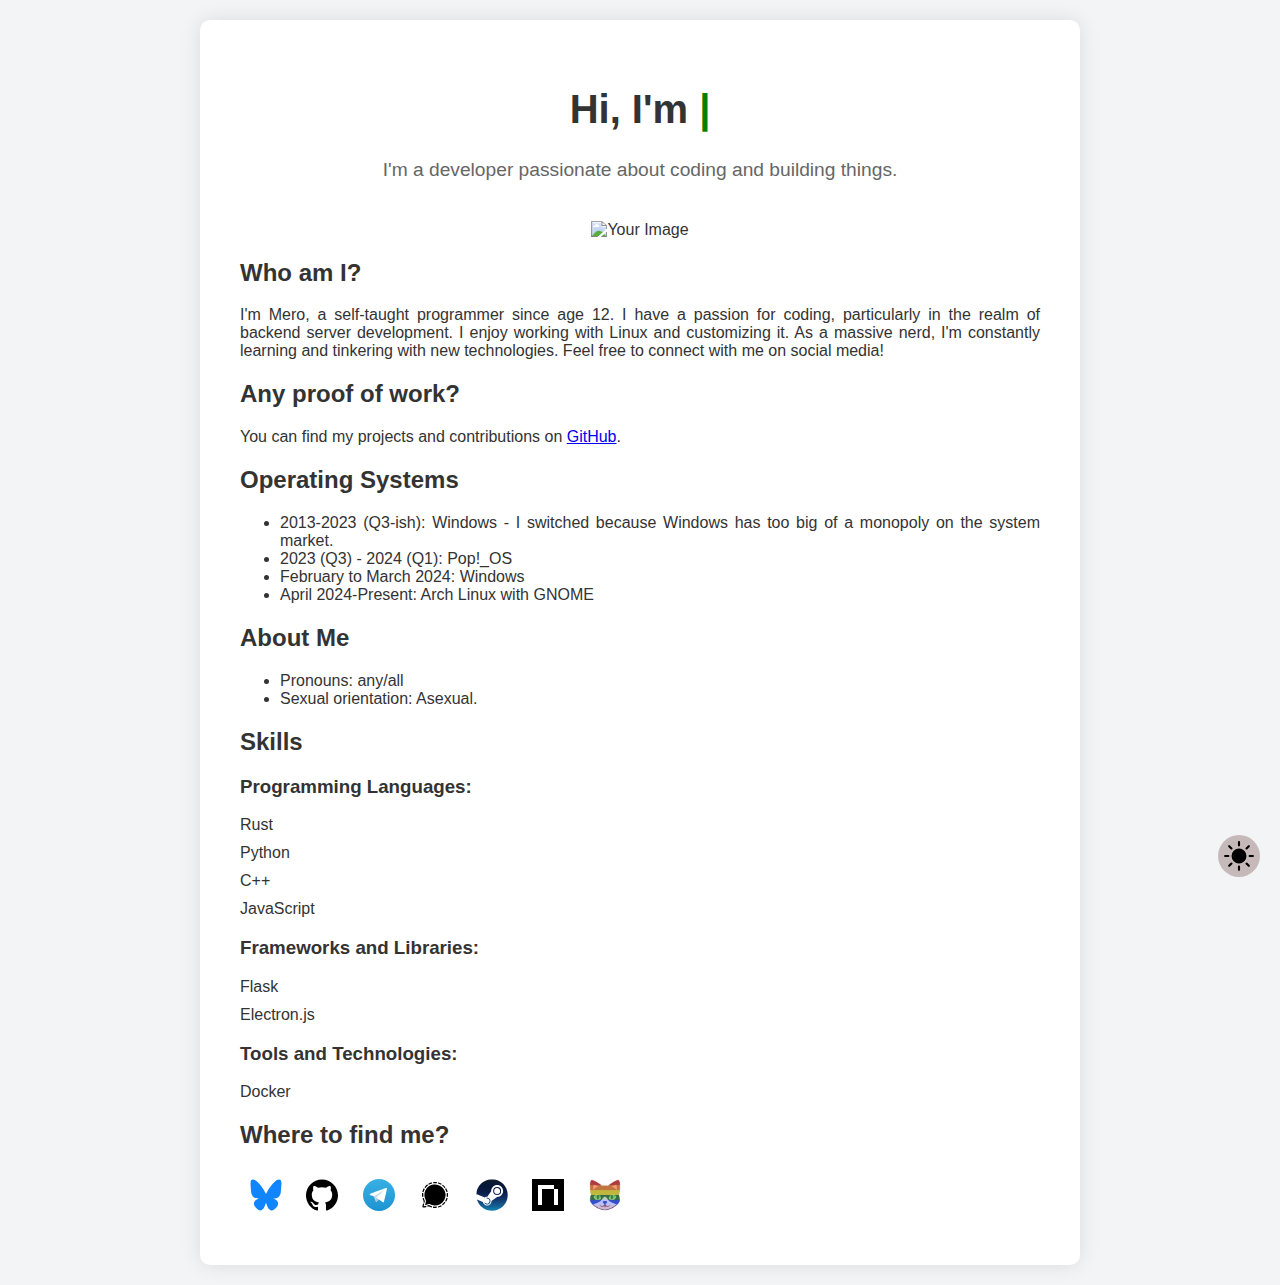
==== commit 6be81190: "Sometimes correctly working light/dark mode switch, ghost click at first tho, will push a commit lat" ====
--- a/index.html
+++ b/index.html
@@ -4,7 +4,9 @@
   <meta charset="UTF-8">
   <meta name="viewport" content="width=device-width, initial-scale=1.0">
   <title>mstrv - portfolio</title>
-  <link rel="stylesheet" href="styles.css">
+  <link id="dark-mode" rel="stylesheet" href="css/dark.css">
+  <link id="light-mode" rel="stylesheet" href="css/light.css">
+
 </head>
 <body>
   <!-- Wrapper -->
@@ -102,6 +104,13 @@
     </div>
   </div>
   
+  <button id="mode-toggle" class="mode-toggle">
+    <img id="moon-icon" class="mode-icon" src="img/icons/dark.svg" alt="Dark Mode">
+    <img id="sun-icon" class="mode-icon" src="img/icons/sun.svg" alt="Light Mode" height="32" width="32">
+  </button>
+  
+  
+
 
   <!-- JavaScript -->
   <script src="script.js"></script>
--- a/css/dark.css
+++ b/css/dark.css
@@ -0,0 +1,149 @@
+/* Platform styling */
+.platform {
+    display: inline-block;
+    position: relative;
+    margin: 10px;
+    transition: transform 0.3s ease;
+  }
+  
+  .platform:hover {
+    transform: scale(1.2);
+  }
+  
+  .platform-tooltip {
+    position: absolute;
+    top: 100%;
+    left: 50%;
+    transform: translateX(-50%);
+    background-color: #111; /* Darker background color */
+    color: #fff; /* Text color */
+    padding: 5px;
+    border-radius: 5px;
+    opacity: 0;
+    transition: opacity 0.3s ease;
+    pointer-events: none;
+  }
+  
+  .platform:hover .platform-tooltip {
+    opacity: 1;
+  }
+  
+  /* Global styles */
+  body {
+    margin: 0;
+    padding: 0;
+    font-family: 'Segoe UI', Tahoma, Geneva, Verdana, sans-serif;
+    background-color: #050505; /* Very dark background */
+    color: #ccc; /* Light text color */
+  }
+  
+  /* Wrapper styles */
+  .wrapper {
+    display: flex;
+    justify-content: center;
+    align-items: flex-start; /* Align items to the top */
+    min-height: 100vh; /* Full viewport height */
+  }
+  
+  /* Content styles */
+  .content {
+    display: flex; /* Use flexbox for layout */
+    flex-direction: column; /* Arrange content in a column */
+    align-items: center; /* Center items horizontally */
+    width: 100%; /* Take full width of the page */
+    max-width: 800px; /* Maximum width */
+    margin: 20px; /* Add some margin */
+    background-color: #111; /* Very dark background */
+    padding: 40px;
+    border-radius: 10px;
+    box-shadow: 0px 0px 20px rgba(255, 255, 255, 0.1); /* Box shadow for depth */
+  }
+  
+  /* Header styles */
+  .header {
+    text-align: center; /* Center text horizontally */
+    margin-bottom: 20px; /* Add space below header */
+  }
+  
+  /* Title styles */
+  .title {
+    font-size: 2.5rem;
+    color: #eee; /* Light text color */
+  }
+  
+  /* Description styles */
+  .description {
+    font-size: 1.2rem;
+    color: #999; /* Medium text color */
+    margin-bottom: 20px; /* Add space below description */
+  }
+  
+  /* Full Description styles */
+  .full-description {
+    text-align: justify; /* Justify text for better readability */
+  }
+  
+  /* Skills styles */
+  .skills ul {
+    list-style-type: none; /* Remove bullets */
+    padding: 0;
+  }
+  
+  .skills ul li {
+    margin-bottom: 10px; /* Add space between each skill */
+  }
+  
+  /* Cursor styles */
+  .cursor {
+    color: green; /* Cursor color */
+    animation: blinkCursor 1s infinite; /* Blink animation */
+  }
+  
+  @keyframes blinkCursor {
+    0% {
+      opacity: 1; /* Fully visible */
+    }
+    50% {
+      opacity: 0; /* Invisible */
+    }
+    100% {
+      opacity: 1; /* Fully visible */
+    }
+  }
+
+
+/* Add this CSS for the mode toggle button */
+.mode-toggle {
+    position: fixed;
+    bottom: 20px;
+    right: 20px;
+    background-color: transparent;
+    border: none;
+    cursor: pointer;
+    padding: 0;
+    z-index: 9999;
+  }
+  
+
+#sun-icon {
+    filter: invert(1); 
+  }
+  
+
+  #sun-icon {
+    filter: none; 
+  }
+  
+
+  #moon-icon{
+    display: none;
+  }
+  
+
+  #sun-icon{
+    background-color: rgb(197, 185, 185); 
+    padding: 5px; 
+    border-radius: 50%; 
+  }
+  
+  --- a/css/light.css
+++ b/css/light.css
@@ -0,0 +1,154 @@
+/* Platform styling */
+.platform {
+  display: inline-block;
+  position: relative;
+  margin: 10px;
+  transition: transform 0.3s ease;
+}
+
+.platform:hover {
+  transform: scale(1.2);
+}
+
+.platform-tooltip {
+  position: absolute;
+  top: 100%;
+  left: 50%;
+  transform: translateX(-50%);
+  background-color: #5d5c5c;
+  color: #fff;
+  padding: 5px;
+  border-radius: 5px;
+  opacity: 0;
+  transition: opacity 0.3s ease;
+  pointer-events: none;
+}
+
+.platform:hover .platform-tooltip {
+  opacity: 1;
+}
+
+/* Global styles */
+body {
+  margin: 0;
+  padding: 0;
+  font-family: 'Segoe UI', Tahoma, Geneva, Verdana, sans-serif;
+  background-color: #f3f4f6; /* Light gray background */
+  color: #333; /* Text color */
+}
+
+/* Wrapper styles */
+.wrapper {
+  display: flex;
+  justify-content: center;
+  align-items: flex-start; /* Align items to the top */
+  min-height: 100vh; /* Full viewport height */
+}
+
+/* Content styles */
+.content {
+  display: flex; /* Use flexbox for layout */
+  flex-direction: column; /* Arrange content in a column */
+  align-items: center; /* Center items horizontally */
+  width: 100%; /* Take full width of the page */
+  max-width: 800px; /* Maximum width */
+  margin: 20px; /* Add some margin */
+  background-color: #fff; /* White background */
+  padding: 40px;
+  border-radius: 10px;
+  box-shadow: 0px 0px 20px rgba(0, 0, 0, 0.1); /* Box shadow for depth */
+}
+
+/* Header styles */
+.header {
+  text-align: center; /* Center text horizontally */
+  margin-bottom: 20px; /* Add space below header */
+}
+
+/* Title styles */
+.title {
+  font-size: 2.5rem;
+  color: #333; /* Dark text color */
+}
+
+/* Description styles */
+.description {
+  font-size: 1.2rem;
+  color: #666; /* Medium text color */
+  margin-bottom: 20px; /* Add space below description */
+}
+
+/* Full Description styles */
+.full-description {
+  text-align: justify; /* Justify text for better readability */
+}
+
+/* Skills styles */
+.skills ul {
+  list-style-type: none; /* Remove bullets */
+  padding: 0;
+}
+
+.skills ul li {
+  margin-bottom: 10px; /* Add space between each skill */
+}
+
+/* Cursor styles */
+.cursor {
+  color: green; /* Cursor color */
+  animation: blinkCursor 1s infinite; /* Blink animation */
+}
+
+@keyframes blinkCursor {
+  0% {
+    opacity: 1; /* Fully visible */
+  }
+  50% {
+    opacity: 0; /* Invisible */
+  }
+  100% {
+    opacity: 1; /* Fully visible */
+  }
+}
+
+
+
+/* Add this CSS for the mode toggle button */
+#moon-icon {
+  position: fixed;
+  bottom: 20px;
+  right: 20px;
+  background-color: transparent;
+  border: none;
+  cursor: pointer;
+  padding: 0;
+  z-index: 9999;
+  width: 30px;
+  height: 30px;
+}
+
+
+
+.mode-toggle {
+  position: fixed;
+  bottom: 20px;
+  right: 20px;
+  background-color: transparent;
+  border: none;
+  cursor: pointer;
+  padding: 0;
+  z-index: 9999;
+}
+
+
+
+
+
+
+/* Light mode icon specific styles */
+#moon-icon{
+  background-color: rgb(197, 185, 185); /* Set background color to white */
+  padding: 5px; /* Add padding to the icon */
+  border-radius: 50%; /* Make the background circular */
+}
+
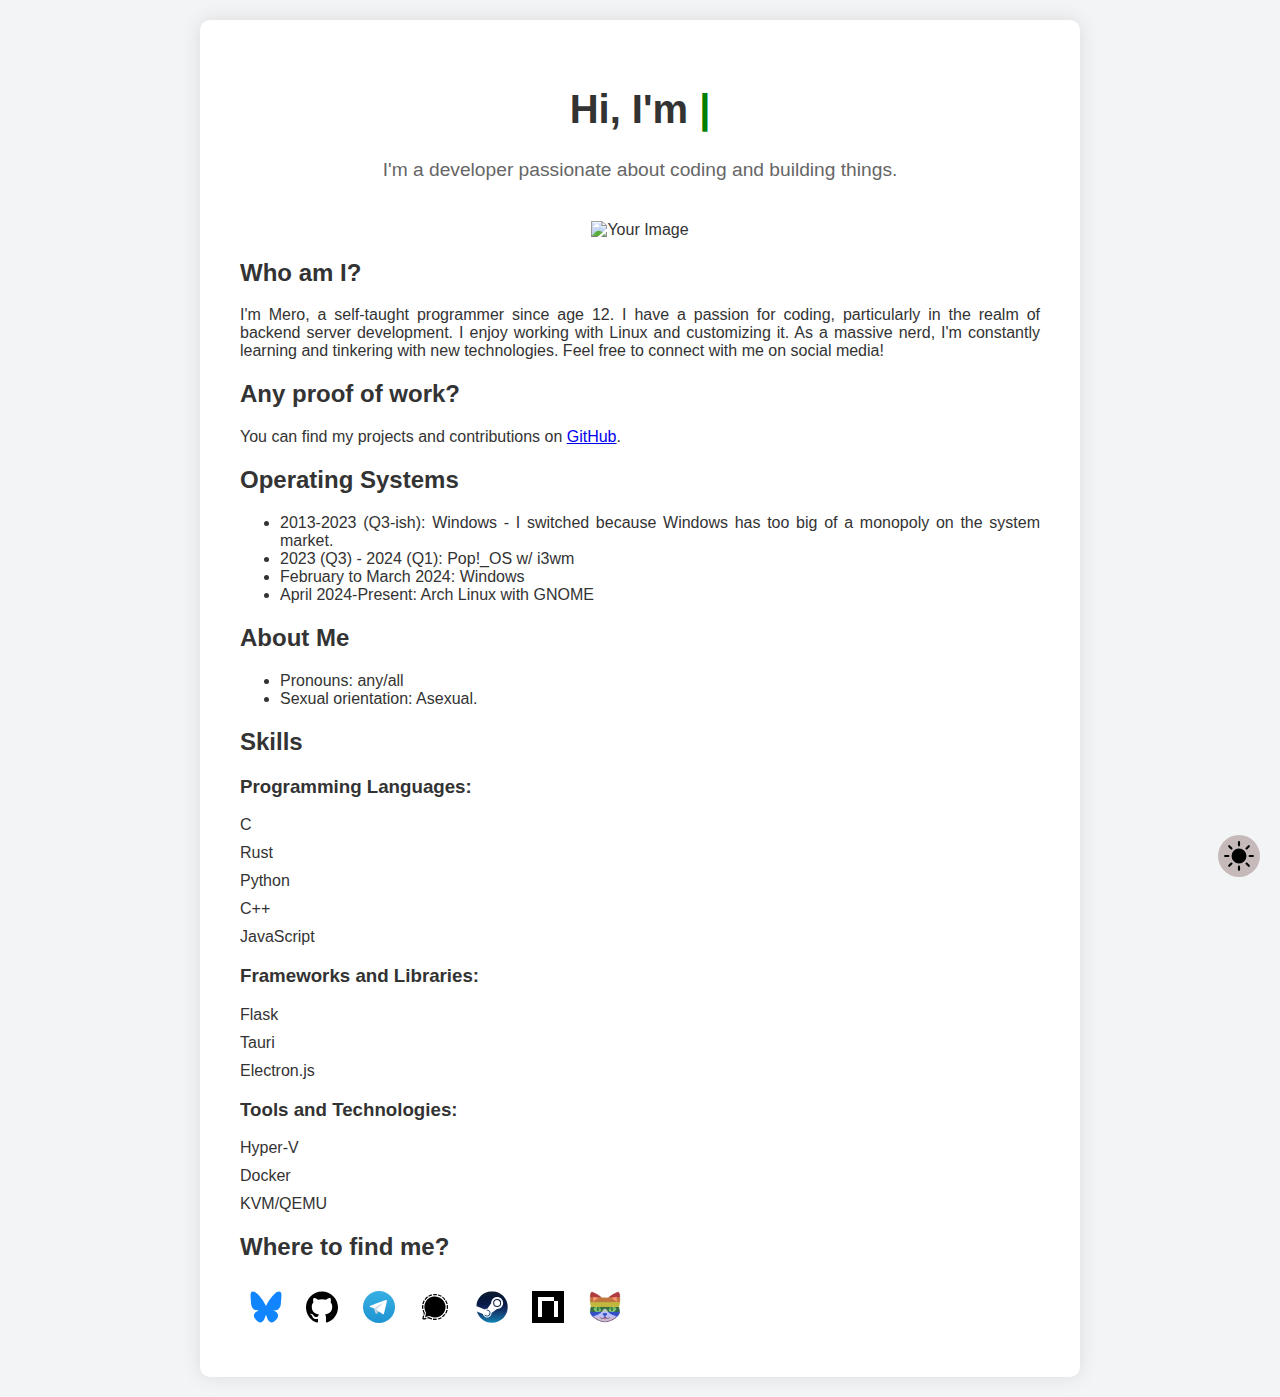
==== commit b54330fa: "Some more technologies and minor improvements owo" ====
--- a/index.html
+++ b/index.html
@@ -29,14 +29,13 @@
       <div class="full-description">
         <h2>Who am I?</h2>
         <p>I'm Mero, a self-taught programmer since age 12. I have a passion for coding, particularly in the realm of backend server development. I enjoy working with Linux and customizing it. As a massive nerd, I'm constantly learning and tinkering with new technologies. Feel free to connect with me on social media!</p>
-        <!-- Proof of Work -->
         <h2>Any proof of work?</h2>
         <p>You can find my projects and contributions on <a href="https://github.com/merowo" target="_blank">GitHub</a>.</p>
         <!-- List of Operating Systems -->
         <h2>Operating Systems</h2>
         <ul>
           <li>2013-2023 (Q3-ish): Windows - I switched because Windows has too big of a monopoly on the system market.</li>
-          <li>2023 (Q3) - 2024 (Q1): Pop!_OS</li>
+          <li>2023 (Q3) - 2024 (Q1): Pop!_OS w/ i3wm</li>
           <li>February to March 2024: Windows</li>
           <li>April 2024-Present: Arch Linux with GNOME</li>
         </ul>
@@ -52,6 +51,7 @@
         <div class="skills">
           <h3>Programming Languages:</h3>
           <ul>
+            <li>C</li>
             <li>Rust</li>
             <li>Python</li>
             <li>C++</li>
@@ -60,11 +60,14 @@
           <h3>Frameworks and Libraries:</h3>
           <ul>
             <li>Flask</li>
+            <li>Tauri</li>
             <li>Electron.js</li>
           </ul>
           <h3>Tools and Technologies:</h3>
           <ul>
+            <li>Hyper-V</li>
             <li>Docker</li>
+            <li>KVM/QEMU</li>
           </ul>
         </div>
 
@@ -105,8 +108,9 @@
   </div>
   
   <button id="mode-toggle" class="mode-toggle">
+    <img id="sun-icon" class="mode-icon" src="img/icons/sun.svg" alt="Light Mode" height="32" width="32">
     <img id="moon-icon" class="mode-icon" src="img/icons/dark.svg" alt="Dark Mode">
-    <img id="sun-icon" class="mode-icon" src="img/icons/sun.svg" alt="Light Mode" height="32" width="32">
+
   </button>
   
   
--- a/css/dark.css
+++ b/css/dark.css
@@ -1,4 +1,8 @@
 /* Platform styling */
+.image-container {
+    border-radius: 5px;
+
+}
 .platform {
     display: inline-block;
     position: relative;
--- a/css/light.css
+++ b/css/light.css
@@ -1,4 +1,7 @@
 /* Platform styling */
+.image-container {
+  border-radius: 50px;
+}
 .platform {
   display: inline-block;
   position: relative;
